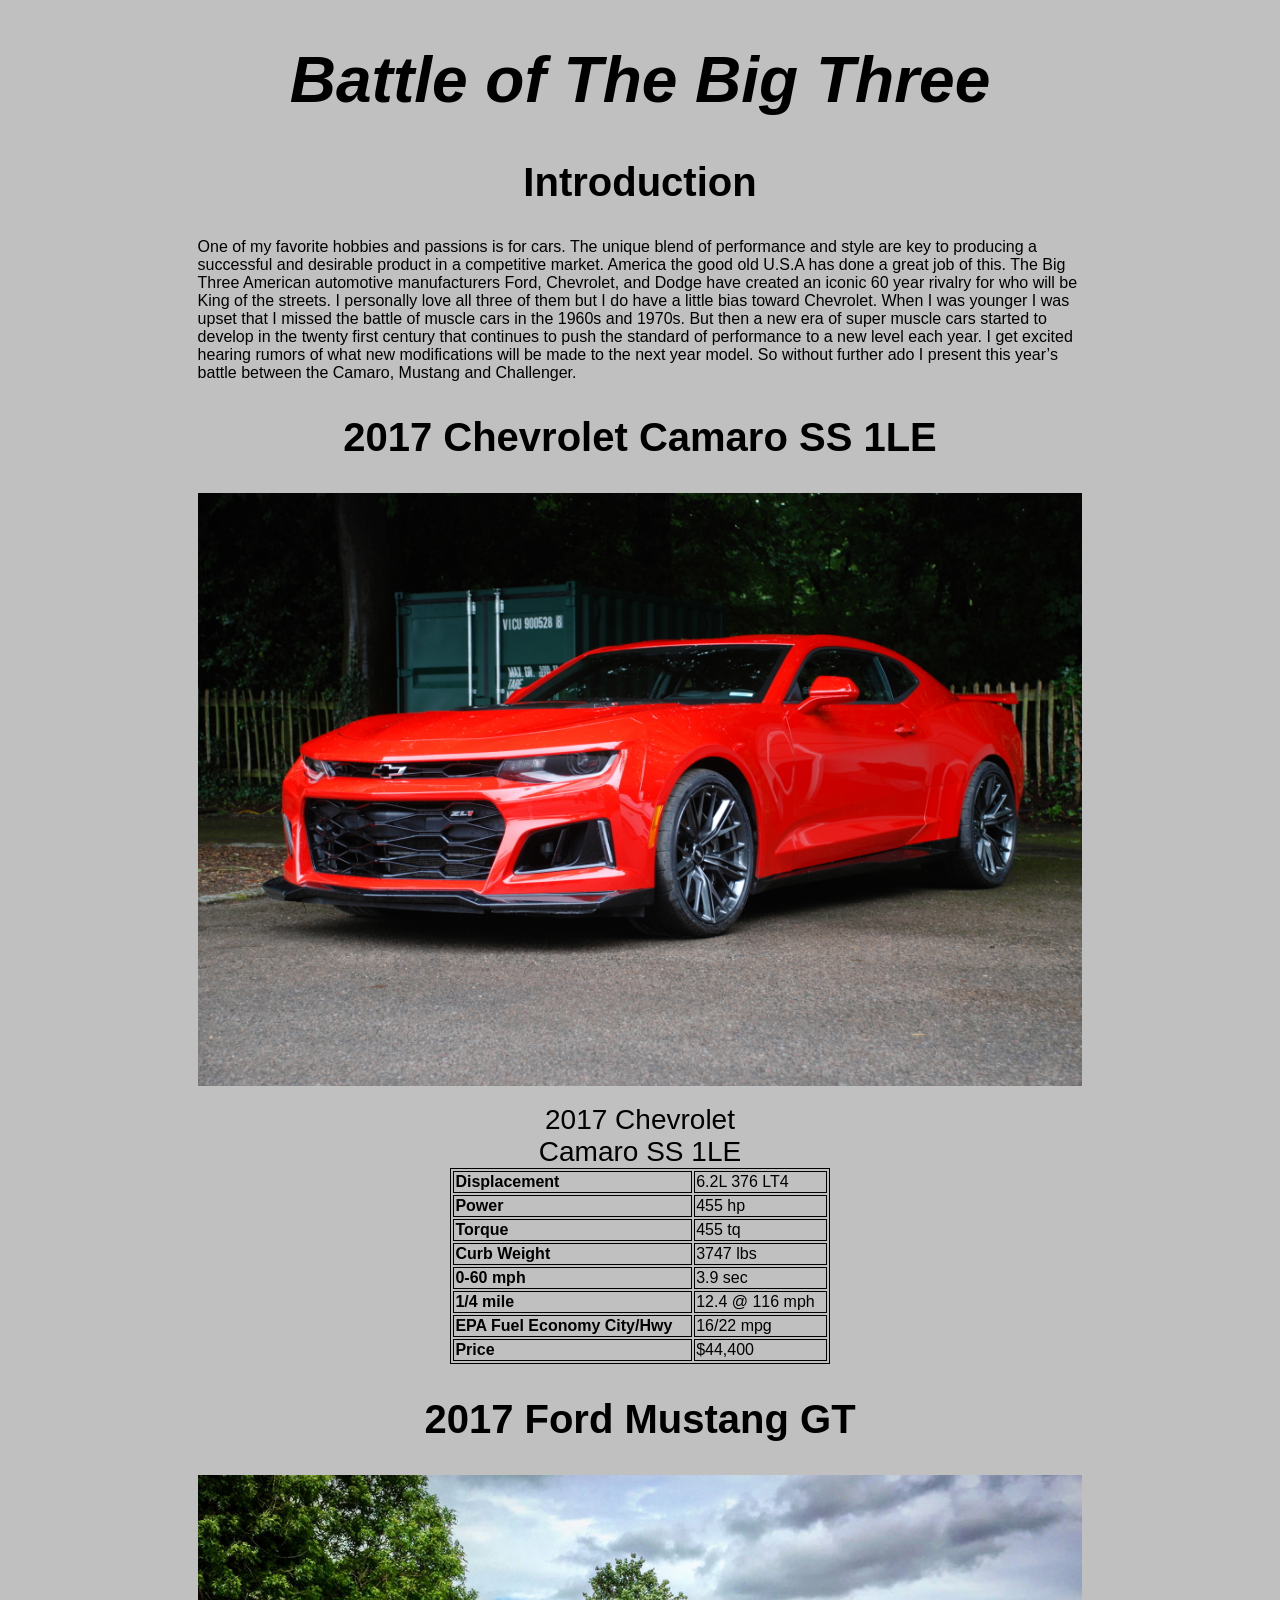
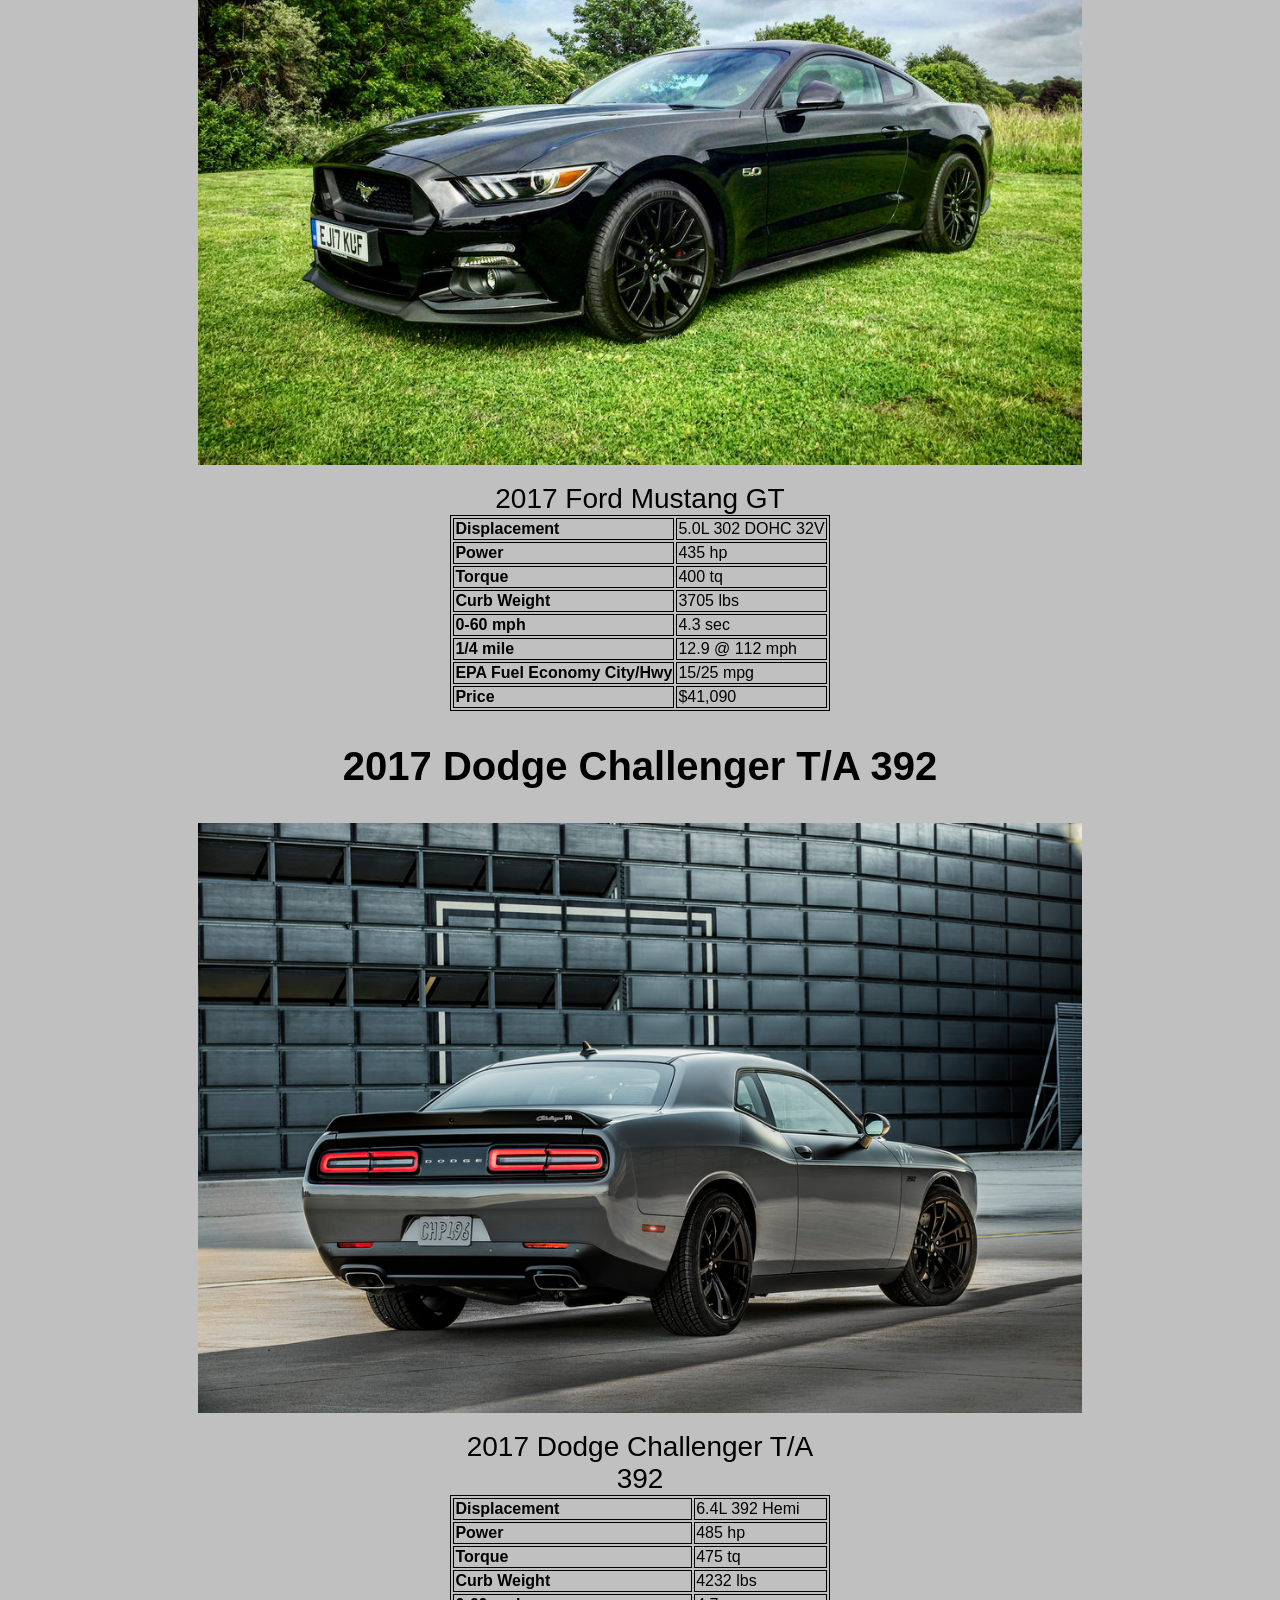
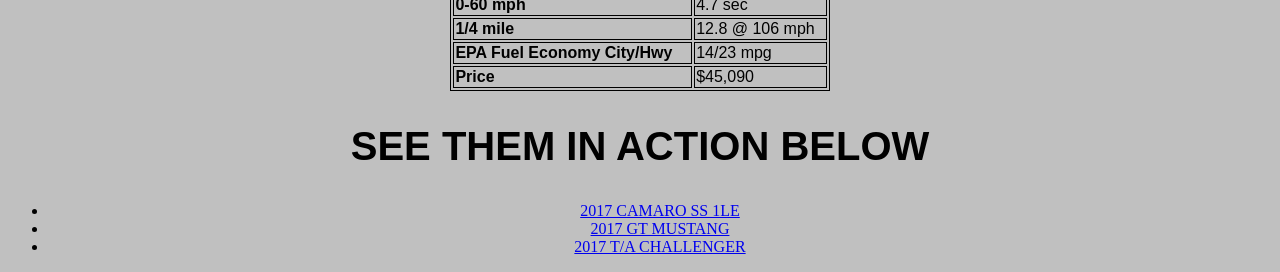
==== index.html @ 4f1f3773 "First commit" ====
<!DOCTYPE html>
<html lang="en">
  <head>
      <link rel="stylesheet" href="style.css">
      <title>Big Three</title>
      <meta charset="UTF-8">
      <meta name="author" content="Justin Hale">
      <meta name="viewport" content="width=device-width, initial-scale=1.0">
  </head>
  <body>
    <header>
      <h1><em>Battle of The Big Three</em></h1>
    </header>
    <main>
      <div class="intro">
        <h2>Introduction</h2>
        <p>One of my favorite hobbies and passions is for cars. The unique blend of performance and style are key to producing a successful and desirable product in a competitive market. America the good old U.S.A has done a great job of this. The Big Three American automotive manufacturers Ford, Chevrolet, and Dodge have created an iconic 60 year rivalry for who will be King of the streets. I personally love all three of them but I do have a little bias toward Chevrolet. When I was younger I was upset that I missed the battle of muscle cars in the 1960s and 1970s. But then a new era of super muscle cars started to develop in the twenty first century that continues to push the standard of performance to a new level each year. I get excited hearing rumors of what new modifications will be made to the next year model. So without further ado I present this year’s battle between the Camaro, Mustang and Challenger.
        </p>
      </div>
<!--Camaro Section-->
      <div class="camaro">
        <h2>2017 Chevrolet Camaro SS 1LE
        </h2>
          <img class="ss" src="assets/images/2017camaro.jpg" alt="Not working">
          <br>
            <table style="width:30%">
              <caption>2017 Chevrolet<br> Camaro SS 1LE</caption>
              <tr>
              <td><b>Displacement</b></td>
              <td>6.2L 376 LT4</td>
              </tr>
              <tr>
              <td><b>Power</b></td>
              <td>455 hp</td>
              </tr>
              <tr>
              <td><b>Torque</b></td>
              <td>455 tq</td>
              </tr>
              <tr>
              <td><b>Curb Weight</b></td>
              <td>3747 lbs</td>
              </tr>
              <tr>
              <td><b>0-60 mph</b></td>
              <td>3.9 sec</td>
              </tr>
              <tr>
              <td><b>1/4 mile</b></td>
              <td>12.4 @ 116 mph</td>
              </tr>
              <tr>
              <td><b>EPA Fuel Economy City/Hwy</b></td>
              <td>16/22 mpg</td>
              </tr>
              <tr>
              <td><b>Price</b></td>
              <td>$44,400</td>
              </tr>
            </table>
      </div>

<!--Mustang section-->
      <div class="mustang">
        <h2>2017 Ford Mustang GT</h2>
         <img class="gt" src="assets/images/2017mustang.jpg" alt="Not working">
         <br>
          <table style="width:30%">
           <caption>2017 Ford Mustang GT</caption>
           <tr>
           <td><b>Displacement</b></td>
           <td>5.0L 302 DOHC 32V</td>
           </tr>
           <tr>
           <td><b>Power</b></td>
           <td>435 hp </td>
           </tr>
           <tr>
           <td><b>Torque</b></td>
           <td>400 tq</td>
           </tr>
           <tr>
           <td><b>Curb Weight</b></td>
           <td>3705 lbs</td>
           </tr>
           <tr>
           <td><b>0-60 mph</b></td>
           <td>4.3 sec</td>
           </tr>
           <tr>
           <td><b>1/4 mile</b></td>
           <td>12.9 @ 112 mph</td>
           </tr>
           <tr>
           <td><b>EPA Fuel Economy City/Hwy</b></td>
           <td>15/25 mpg</td>
           </tr>
           <tr>
           <td><b>Price</b></td>
           <td>$41,090</td>
           </tr>
          </table>
      </div>
<!--Challenger section-->
      <div class="challenger">
        <h2>2017 Dodge Challenger T/A 392</h2>
          <img class="ta" src="assets/images/2017challenger.jpg" alt="Not Working">
          <br>
            <table style="width:30%">
              <caption>2017 Dodge Challenger T/A 392</caption>
              <tr>
              <td><b>Displacement</b></td>
              <td>6.4L 392 Hemi</td>
              </tr>
              <tr>
              <td><b>Power</b></td>
              <td>485 hp</td>
              </tr>
              <tr>
              <td><b>Torque</b></td>
              <td>475 tq</td>
              </tr>
              <tr>
              <td><b>Curb Weight</b></td>
              <td>4232 lbs</td>
              </tr>
              <tr>
              <td><b>0-60 mph</b></td>
              <td>4.7 sec</td>
              </tr>
              <tr>
              <td><b>1/4 mile</b></td>
              <td>12.8 @ 106 mph</td>
              </tr>
              <tr>
              <td><b>EPA Fuel Economy City/Hwy</b></td>
              <td>14/23 mpg</td>
              </tr>
              <tr>
              <td><b>Price</b></td>
              <td>$45,090</td>
              </tr>
            </table>
      </div>
      <div class="links">
        <h2>SEE THEM IN ACTION BELOW</h2>
        <ul>
          <li><a href="https://www.youtube.com/watch?v=xjKjnbOsSEs">2017 CAMARO SS 1LE</a></li>
          <li><a href="https://www.youtube.com/watch?v=VwTEcketUD8">2017 GT MUSTANG</a></li>
          <li><a href="https://www.youtube.com/watch?v=8BpxotbaNfY">2017 T/A CHALLENGER</a></li>
        </ul>
      </div>
    </main>
  </body>
</html>
---- style.css ----
* {
    -webkit-box-sizing: border-box;
    -moz-box-sizing: border-box;
    -ms-box-sizing: border-box;
    box-sizing: border-box;
}

p,h1, h2, h3, caption,title, table {
font-family: "Arial Black", Gadget, sans-serif;
}
h1 {
font-size: 4em;
}
h2 {
font-size: 2.5em;
}
caption {
font-size: 1.75em;
}
* {
  background-color: #C0C0C0;
}
table, th, td {
    border: 1px solid black;
}
.intro {
  display: block;
    margin: auto;
    width: 70%;
}
.ss {
display: block;
  margin: auto;
  width: 70%;

}
.gt {
display: block;
  margin: auto;
  width: 70%;
}
.ta {
display: block;
  margin: auto;
  width: 70%;
}
h1 {
text-align: center;
}
h2 {
text-align: center;
}
table {
  margin: auto;
}

ul, li, .links {
text-align: center;
}
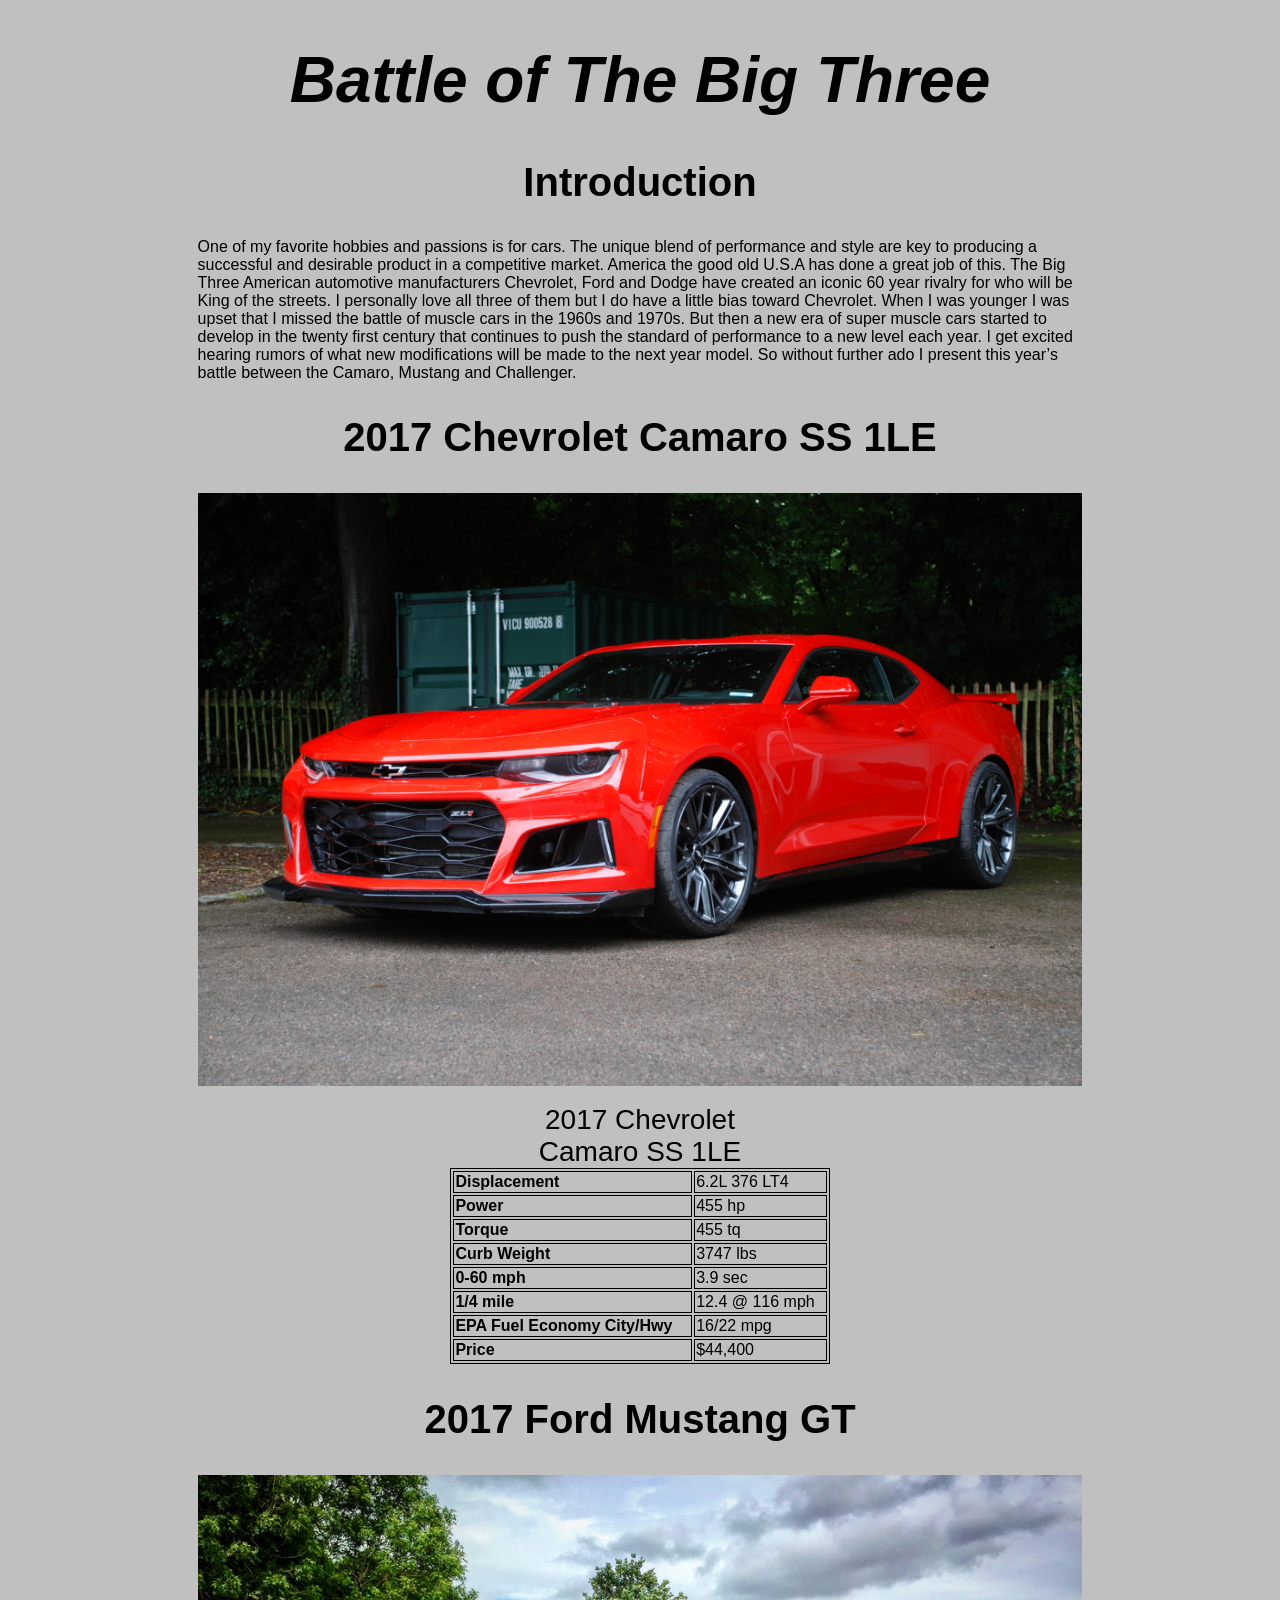
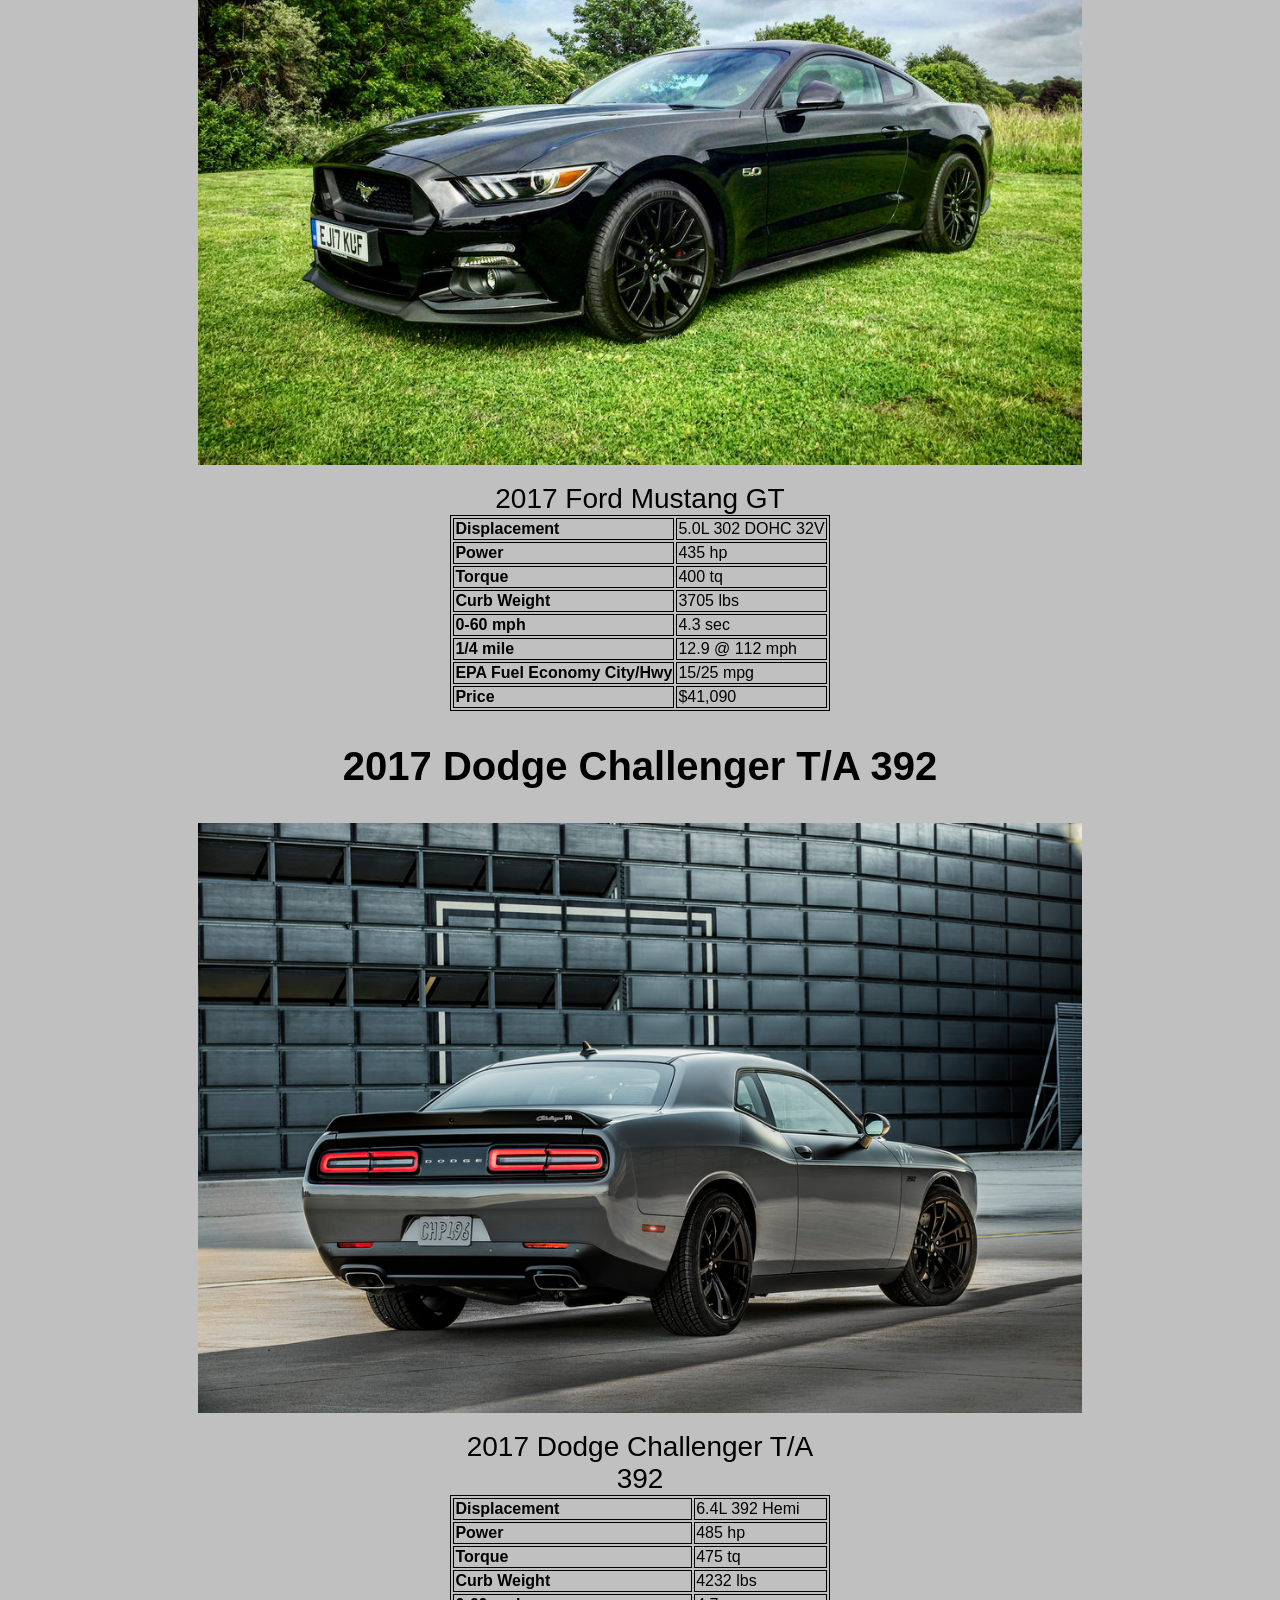
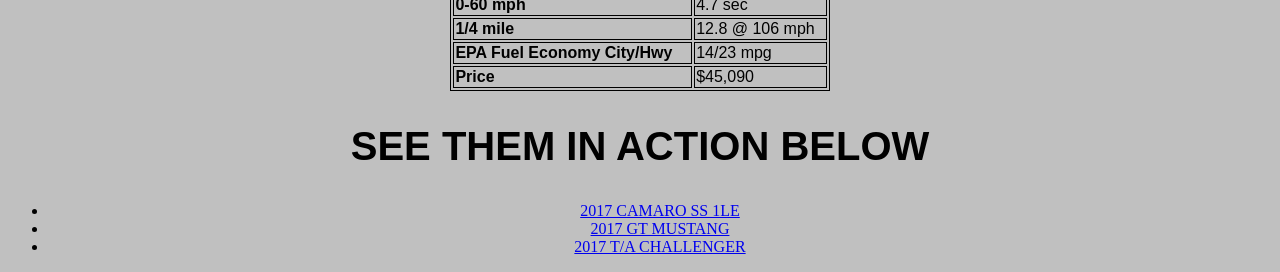
==== commit 96d00795: "Update index.html" ====
--- a/index.html
+++ b/index.html
@@ -14,7 +14,7 @@
     <main>
       <div class="intro">
         <h2>Introduction</h2>
-        <p>One of my favorite hobbies and passions is for cars. The unique blend of performance and style are key to producing a successful and desirable product in a competitive market. America the good old U.S.A has done a great job of this. The Big Three American automotive manufacturers Ford, Chevrolet, and Dodge have created an iconic 60 year rivalry for who will be King of the streets. I personally love all three of them but I do have a little bias toward Chevrolet. When I was younger I was upset that I missed the battle of muscle cars in the 1960s and 1970s. But then a new era of super muscle cars started to develop in the twenty first century that continues to push the standard of performance to a new level each year. I get excited hearing rumors of what new modifications will be made to the next year model. So without further ado I present this year’s battle between the Camaro, Mustang and Challenger.
+        <p>One of my favorite hobbies and passions is for cars. The unique blend of performance and style are key to producing a successful and desirable product in a competitive market. America the good old U.S.A has done a great job of this. The Big Three American automotive manufacturers Chevrolet, Ford and Dodge have created an iconic 60 year rivalry for who will be King of the streets. I personally love all three of them but I do have a little bias toward Chevrolet. When I was younger I was upset that I missed the battle of muscle cars in the 1960s and 1970s. But then a new era of super muscle cars started to develop in the twenty first century that continues to push the standard of performance to a new level each year. I get excited hearing rumors of what new modifications will be made to the next year model. So without further ado I present this year’s battle between the Camaro, Mustang and Challenger.
         </p>
       </div>
 <!--Camaro Section-->
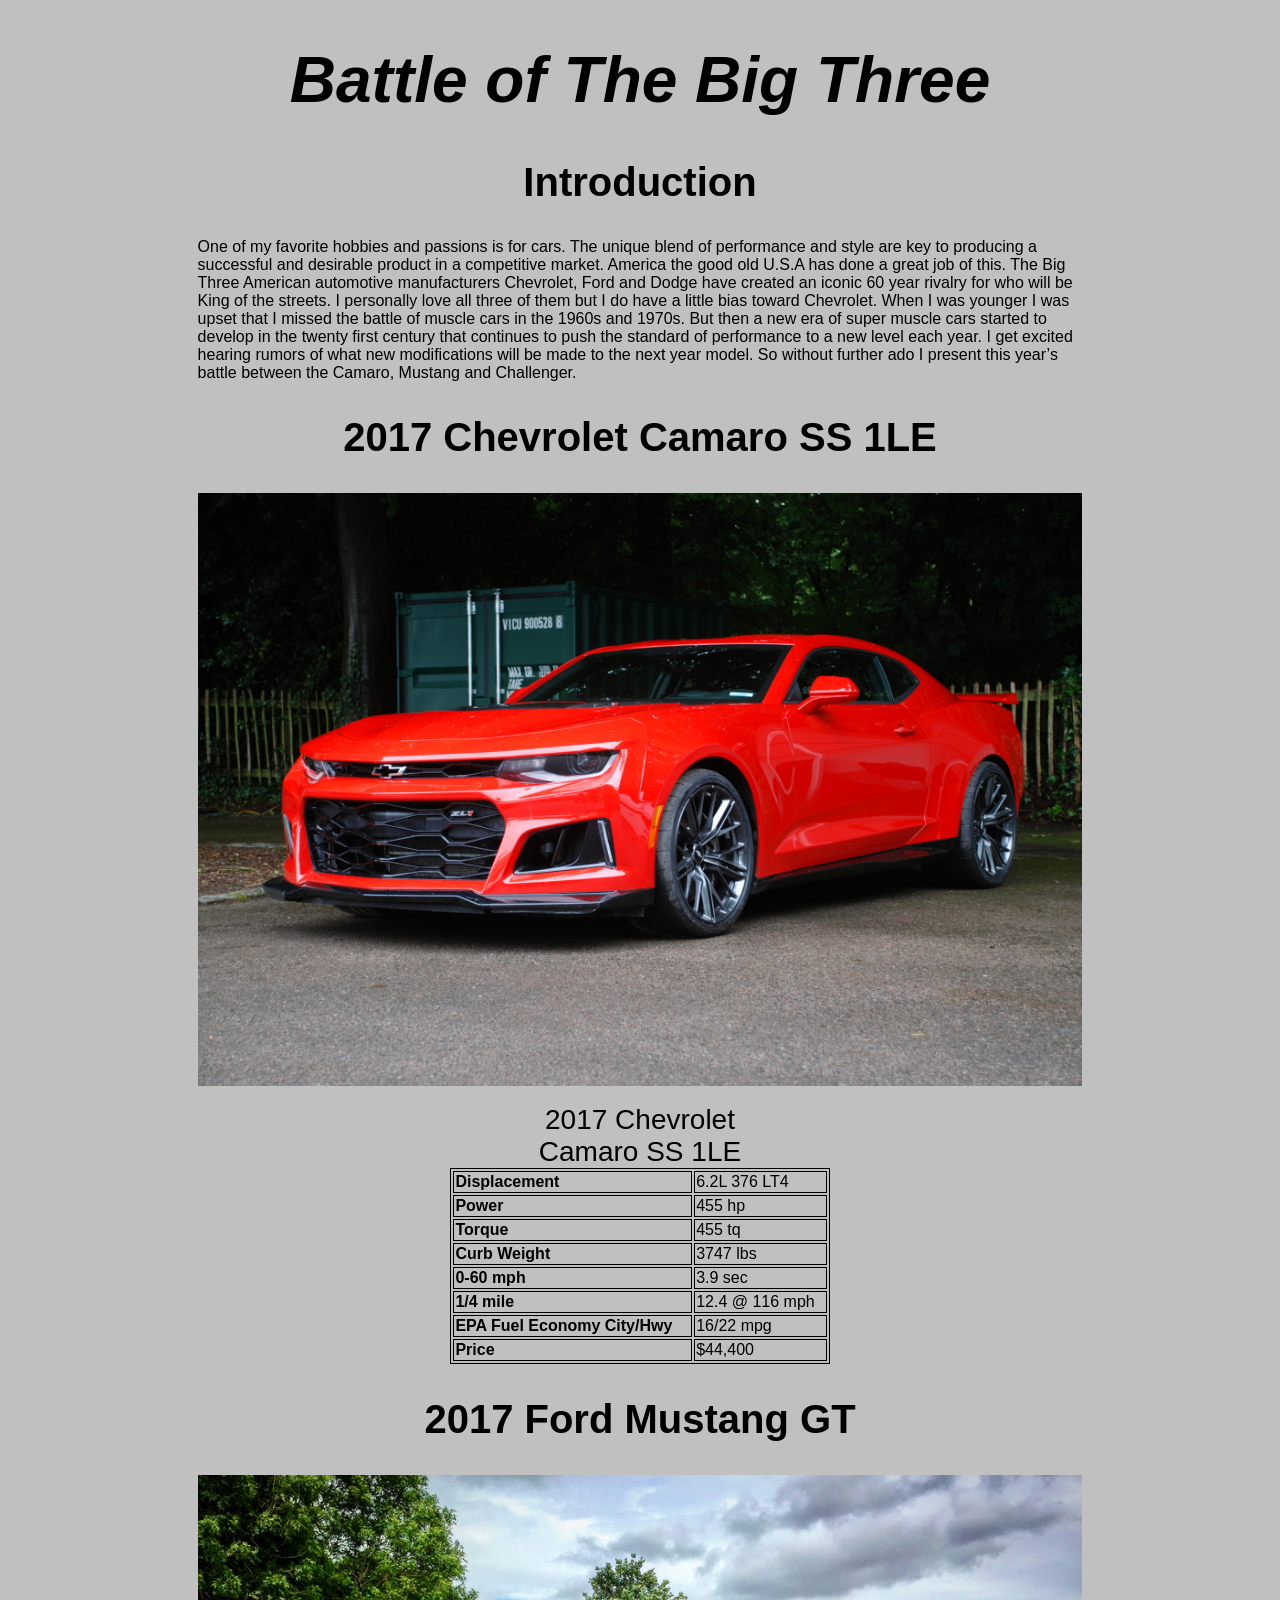
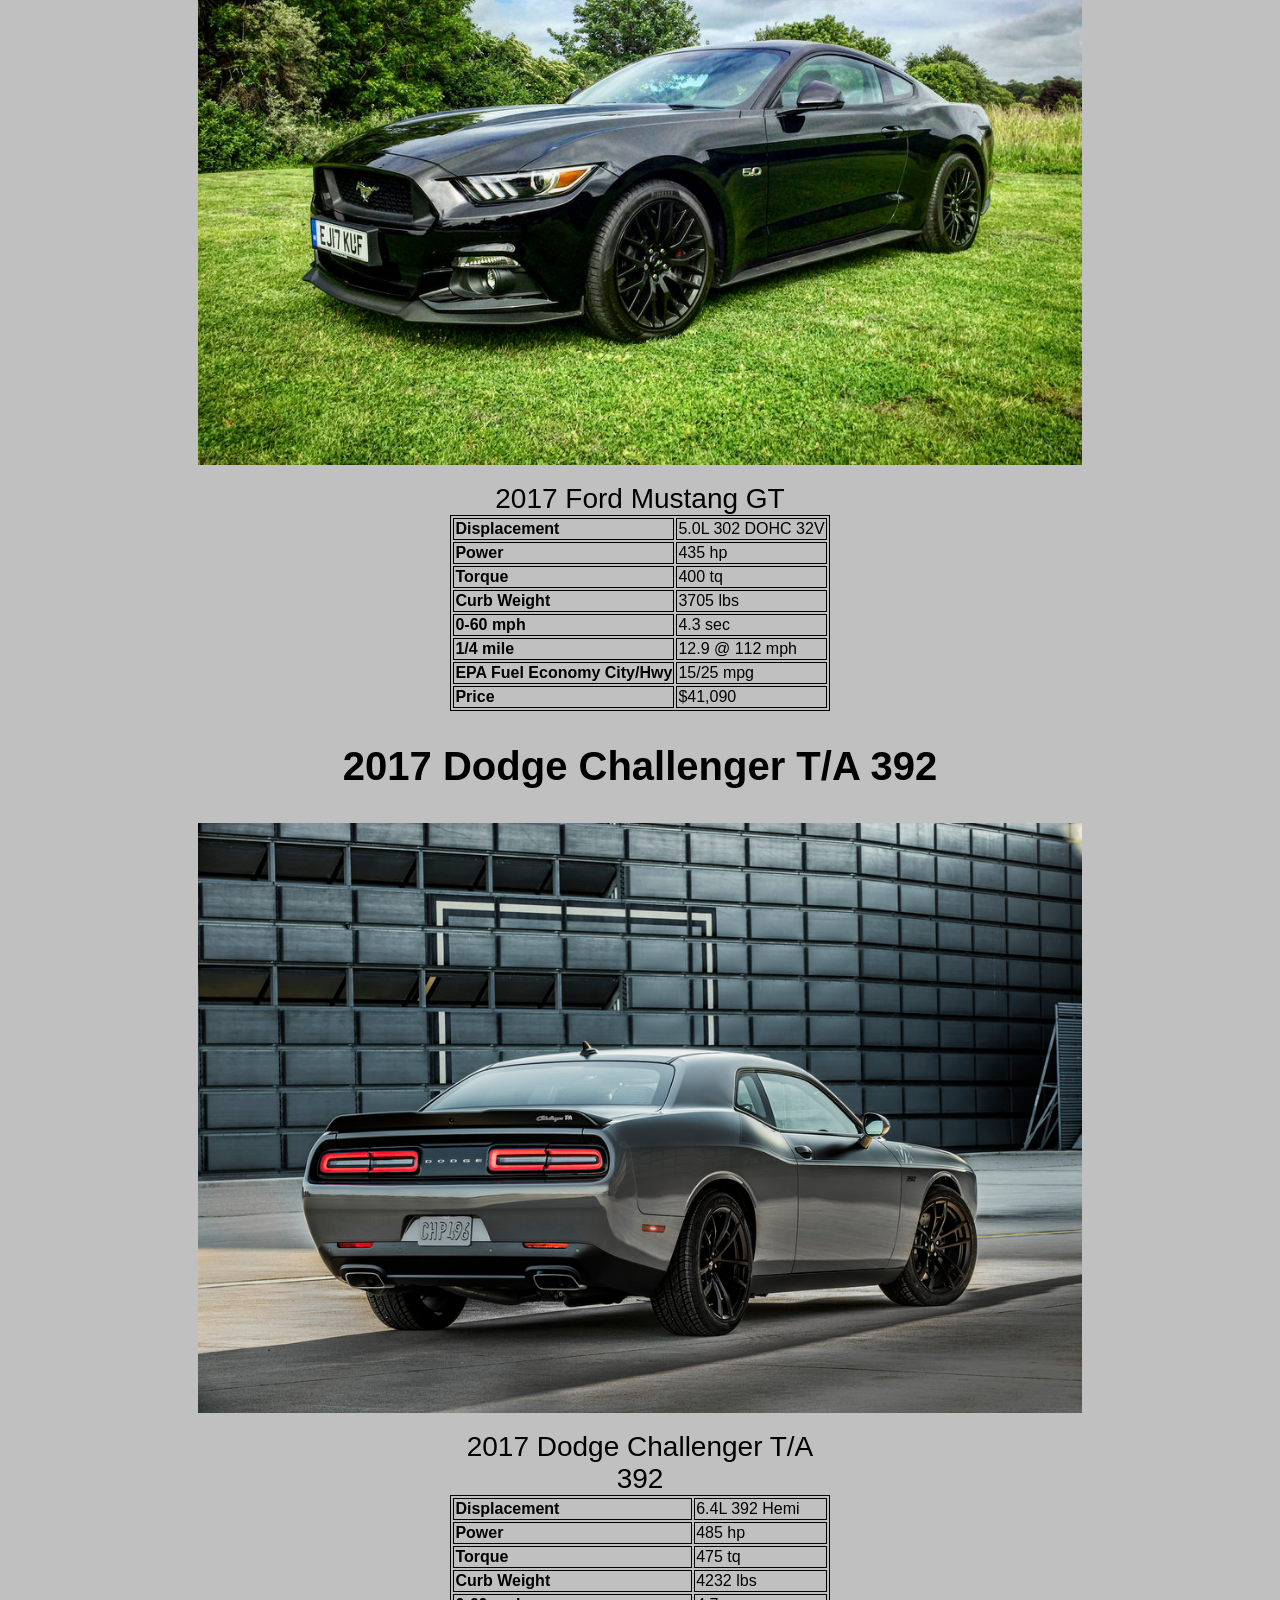
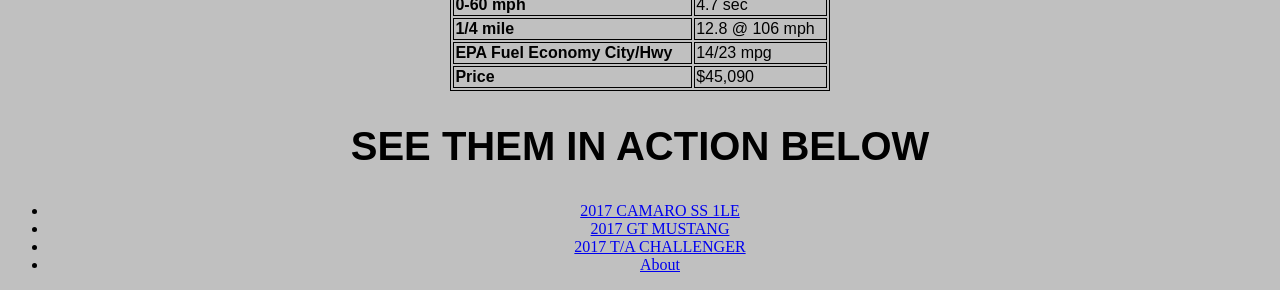
==== commit f63ef5ee: "Create About page Create about.html and add test link to it at bottom of index.html" ====
--- a/index.html
+++ b/index.html
@@ -4,7 +4,7 @@
       <link rel="stylesheet" href="style.css">
       <title>Big Three</title>
       <meta charset="UTF-8">
-      <meta name="author" content="Justin Hale">
+      <meta name="author" content="JH">
       <meta name="viewport" content="width=device-width, initial-scale=1.0">
   </head>
   <body>
@@ -148,6 +148,7 @@
           <li><a href="https://www.youtube.com/watch?v=xjKjnbOsSEs">2017 CAMARO SS 1LE</a></li>
           <li><a href="https://www.youtube.com/watch?v=VwTEcketUD8">2017 GT MUSTANG</a></li>
           <li><a href="https://www.youtube.com/watch?v=8BpxotbaNfY">2017 T/A CHALLENGER</a></li>
+          <li><a href="about.html">About</a></li>    
         </ul>
       </div>
     </main>
--- a/style.css
+++ b/style.css
@@ -6,55 +6,54 @@
     box-sizing: border-box;
 }
 
-p,h1, h2, h3, caption,title, table {
-font-family: "Arial Black", Gadget, sans-serif;
+/* Page background color */
+body {
+    background-color: #C0C0C0;
 }
+
+/* Font */
+p, h1, h2, h3, caption, title, table {
+    font-family: "Arial Black", Gadget, sans-serif;
+}
+
 h1 {
-font-size: 4em;
+    font-size: 4em;
+    text-align: center;
 }
+
 h2 {
-font-size: 2.5em;
+    font-size: 2.5em;
+    text-align: center;
 }
+
 caption {
-font-size: 1.75em;
+    font-size: 1.75em;
 }
-* {
-  background-color: #C0C0C0;
+
+/* Tables */
+table {
+    margin: auto;
 }
+
 table, th, td {
     border: 1px solid black;
 }
+
+/* Introduction */
 .intro {
-  display: block;
+    display: block;
     margin: auto;
     width: 70%;
 }
-.ss {
-display: block;
-  margin: auto;
-  width: 70%;
 
-}
-.gt {
-display: block;
-  margin: auto;
-  width: 70%;
-}
-.ta {
-display: block;
-  margin: auto;
-  width: 70%;
-}
-h1 {
-text-align: center;
-}
-h2 {
-text-align: center;
-}
-table {
-  margin: auto;
+/* Car Images */
+.ss, .gt, .ta {
+    display: block;
+    margin: auto;
+    width: 70%;
 }
 
+/* List of Car links */
 ul, li, .links {
-text-align: center;
-}
+    text-align: center;
+}
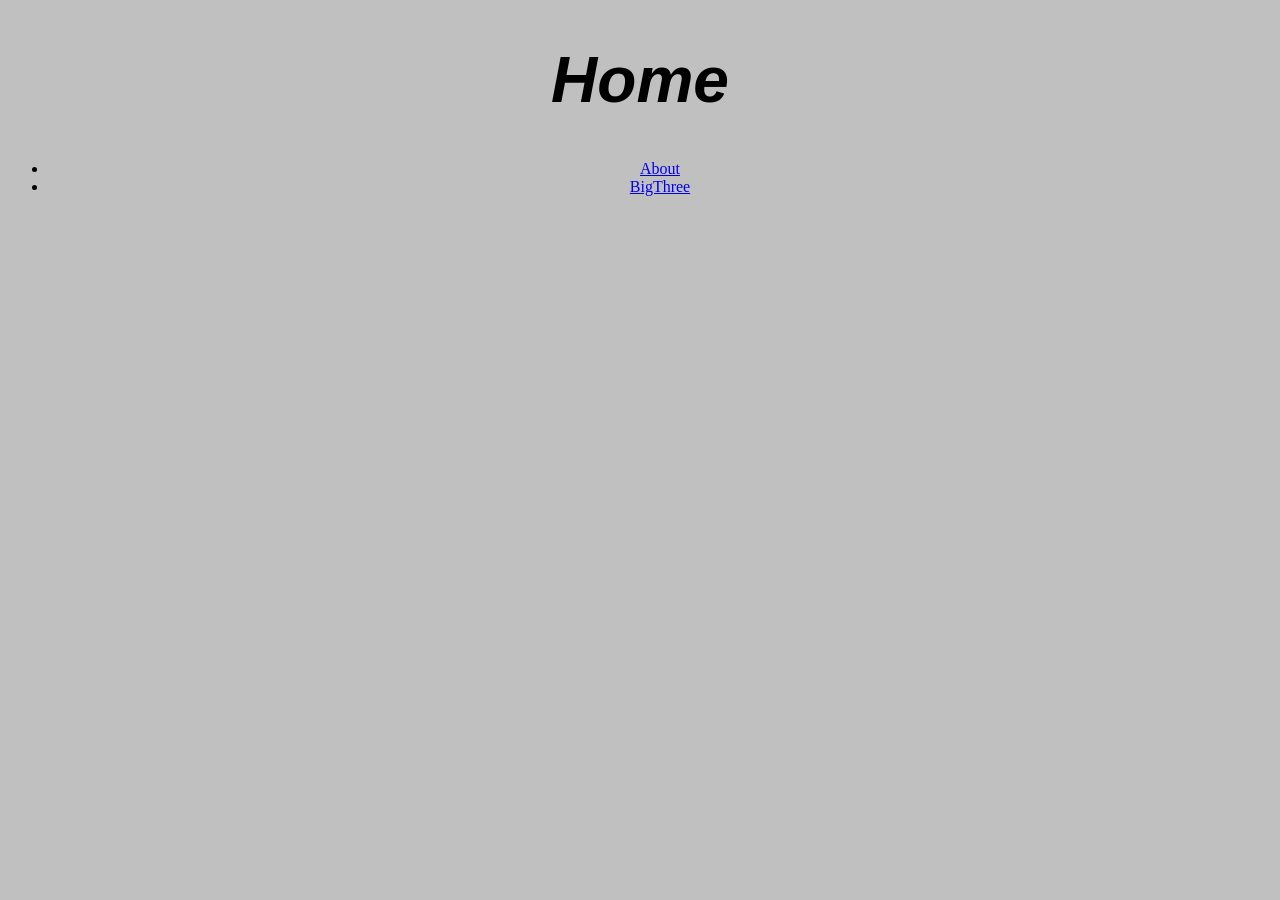
==== commit b513870a: "Started new Home page The new Home page for Portfolio is now index.html. The Big Three page was move" ====
--- a/index.html
+++ b/index.html
@@ -1,156 +1,18 @@
 <!DOCTYPE html>
 <html lang="en">
-  <head>
-      <link rel="stylesheet" href="style.css">
-      <title>Big Three</title>
-      <meta charset="UTF-8">
-      <meta name="author" content="JH">
-      <meta name="viewport" content="width=device-width, initial-scale=1.0">
-  </head>
-  <body>
+<head>
+    <link rel="stylesheet" href="style.css">
+    <meta charset="UTF-8">
+    <meta name="viewport" content="width=device-width, initial-scale=1.0">
+    <title>Home</title>
+</head>
+<body>
     <header>
-      <h1><em>Battle of The Big Three</em></h1>
-    </header>
-    <main>
-      <div class="intro">
-        <h2>Introduction</h2>
-        <p>One of my favorite hobbies and passions is for cars. The unique blend of performance and style are key to producing a successful and desirable product in a competitive market. America the good old U.S.A has done a great job of this. The Big Three American automotive manufacturers Chevrolet, Ford and Dodge have created an iconic 60 year rivalry for who will be King of the streets. I personally love all three of them but I do have a little bias toward Chevrolet. When I was younger I was upset that I missed the battle of muscle cars in the 1960s and 1970s. But then a new era of super muscle cars started to develop in the twenty first century that continues to push the standard of performance to a new level each year. I get excited hearing rumors of what new modifications will be made to the next year model. So without further ado I present this year’s battle between the Camaro, Mustang and Challenger.
-        </p>
-      </div>
-<!--Camaro Section-->
-      <div class="camaro">
-        <h2>2017 Chevrolet Camaro SS 1LE
-        </h2>
-          <img class="ss" src="assets/images/2017camaro.jpg" alt="Not working">
-          <br>
-            <table style="width:30%">
-              <caption>2017 Chevrolet<br> Camaro SS 1LE</caption>
-              <tr>
-              <td><b>Displacement</b></td>
-              <td>6.2L 376 LT4</td>
-              </tr>
-              <tr>
-              <td><b>Power</b></td>
-              <td>455 hp</td>
-              </tr>
-              <tr>
-              <td><b>Torque</b></td>
-              <td>455 tq</td>
-              </tr>
-              <tr>
-              <td><b>Curb Weight</b></td>
-              <td>3747 lbs</td>
-              </tr>
-              <tr>
-              <td><b>0-60 mph</b></td>
-              <td>3.9 sec</td>
-              </tr>
-              <tr>
-              <td><b>1/4 mile</b></td>
-              <td>12.4 @ 116 mph</td>
-              </tr>
-              <tr>
-              <td><b>EPA Fuel Economy City/Hwy</b></td>
-              <td>16/22 mpg</td>
-              </tr>
-              <tr>
-              <td><b>Price</b></td>
-              <td>$44,400</td>
-              </tr>
-            </table>
-      </div>
-
-<!--Mustang section-->
-      <div class="mustang">
-        <h2>2017 Ford Mustang GT</h2>
-         <img class="gt" src="assets/images/2017mustang.jpg" alt="Not working">
-         <br>
-          <table style="width:30%">
-           <caption>2017 Ford Mustang GT</caption>
-           <tr>
-           <td><b>Displacement</b></td>
-           <td>5.0L 302 DOHC 32V</td>
-           </tr>
-           <tr>
-           <td><b>Power</b></td>
-           <td>435 hp </td>
-           </tr>
-           <tr>
-           <td><b>Torque</b></td>
-           <td>400 tq</td>
-           </tr>
-           <tr>
-           <td><b>Curb Weight</b></td>
-           <td>3705 lbs</td>
-           </tr>
-           <tr>
-           <td><b>0-60 mph</b></td>
-           <td>4.3 sec</td>
-           </tr>
-           <tr>
-           <td><b>1/4 mile</b></td>
-           <td>12.9 @ 112 mph</td>
-           </tr>
-           <tr>
-           <td><b>EPA Fuel Economy City/Hwy</b></td>
-           <td>15/25 mpg</td>
-           </tr>
-           <tr>
-           <td><b>Price</b></td>
-           <td>$41,090</td>
-           </tr>
-          </table>
-      </div>
-<!--Challenger section-->
-      <div class="challenger">
-        <h2>2017 Dodge Challenger T/A 392</h2>
-          <img class="ta" src="assets/images/2017challenger.jpg" alt="Not Working">
-          <br>
-            <table style="width:30%">
-              <caption>2017 Dodge Challenger T/A 392</caption>
-              <tr>
-              <td><b>Displacement</b></td>
-              <td>6.4L 392 Hemi</td>
-              </tr>
-              <tr>
-              <td><b>Power</b></td>
-              <td>485 hp</td>
-              </tr>
-              <tr>
-              <td><b>Torque</b></td>
-              <td>475 tq</td>
-              </tr>
-              <tr>
-              <td><b>Curb Weight</b></td>
-              <td>4232 lbs</td>
-              </tr>
-              <tr>
-              <td><b>0-60 mph</b></td>
-              <td>4.7 sec</td>
-              </tr>
-              <tr>
-              <td><b>1/4 mile</b></td>
-              <td>12.8 @ 106 mph</td>
-              </tr>
-              <tr>
-              <td><b>EPA Fuel Economy City/Hwy</b></td>
-              <td>14/23 mpg</td>
-              </tr>
-              <tr>
-              <td><b>Price</b></td>
-              <td>$45,090</td>
-              </tr>
-            </table>
-      </div>
-      <div class="links">
-        <h2>SEE THEM IN ACTION BELOW</h2>
+        <h1><em>Home</em></h1>
         <ul>
-          <li><a href="https://www.youtube.com/watch?v=xjKjnbOsSEs">2017 CAMARO SS 1LE</a></li>
-          <li><a href="https://www.youtube.com/watch?v=VwTEcketUD8">2017 GT MUSTANG</a></li>
-          <li><a href="https://www.youtube.com/watch?v=8BpxotbaNfY">2017 T/A CHALLENGER</a></li>
-          <li><a href="about.html">About</a></li>    
+            <li><a href="about.html">About</a></li>
+            <li><a href="bigthree.html">BigThree</a></li>
         </ul>
-      </div>
-    </main>
-  </body>
+    </header>    
+</body>
 </html>
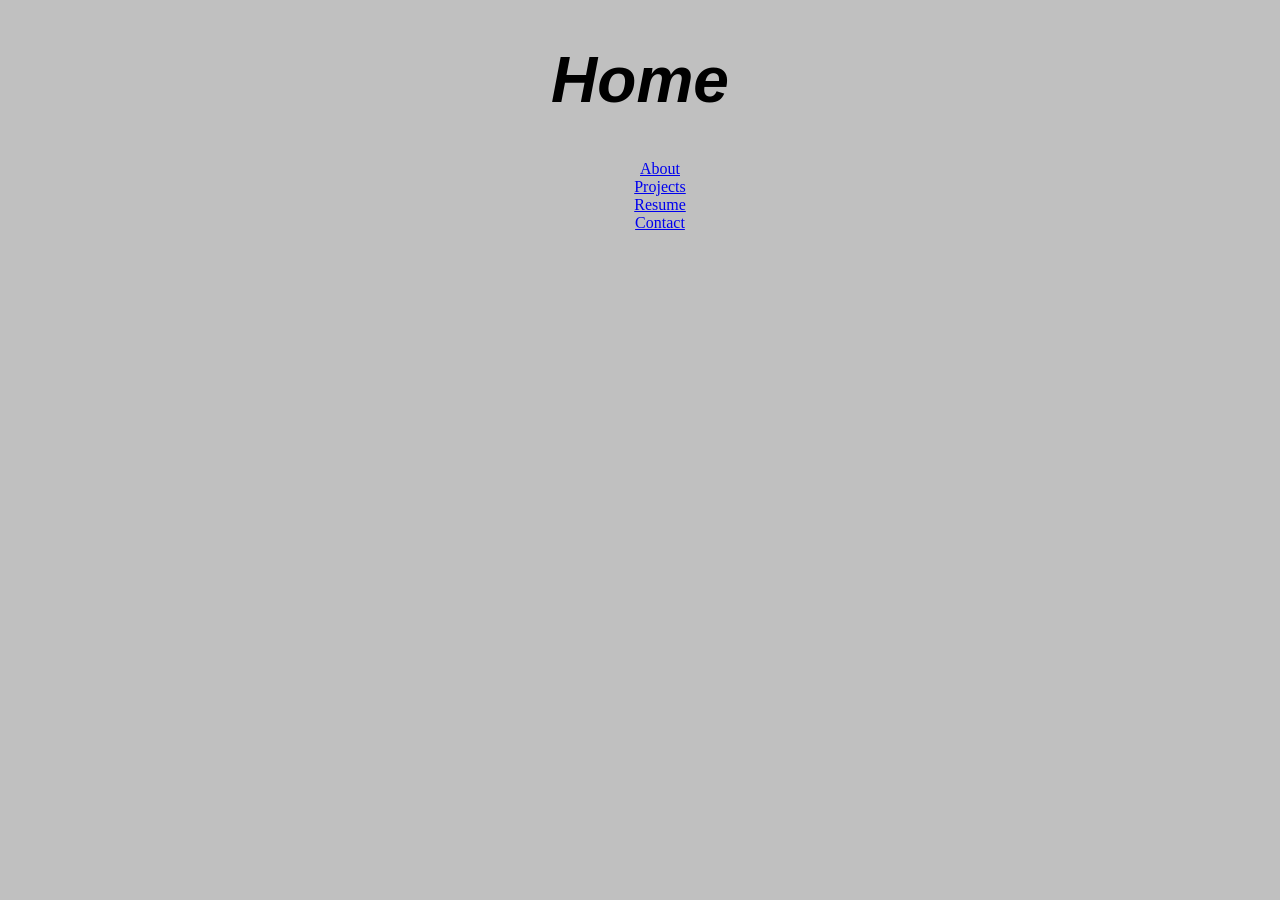
==== commit 1e24ce53: "Fixed unordered lists Removed bullets from unordered lists" ====
--- a/index.html
+++ b/index.html
@@ -9,9 +9,11 @@
 <body>
     <header>
         <h1><em>Home</em></h1>
-        <ul>
+        <ul style="list-style-type:none;">
             <li><a href="about.html">About</a></li>
-            <li><a href="bigthree.html">BigThree</a></li>
+            <li><a href="projects.html">Projects</a></li>
+            <li><a href="resume.html">Resume</a></li>
+            <li><a href="contact.html">Contact</a></li>
         </ul>
     </header>    
 </body>
